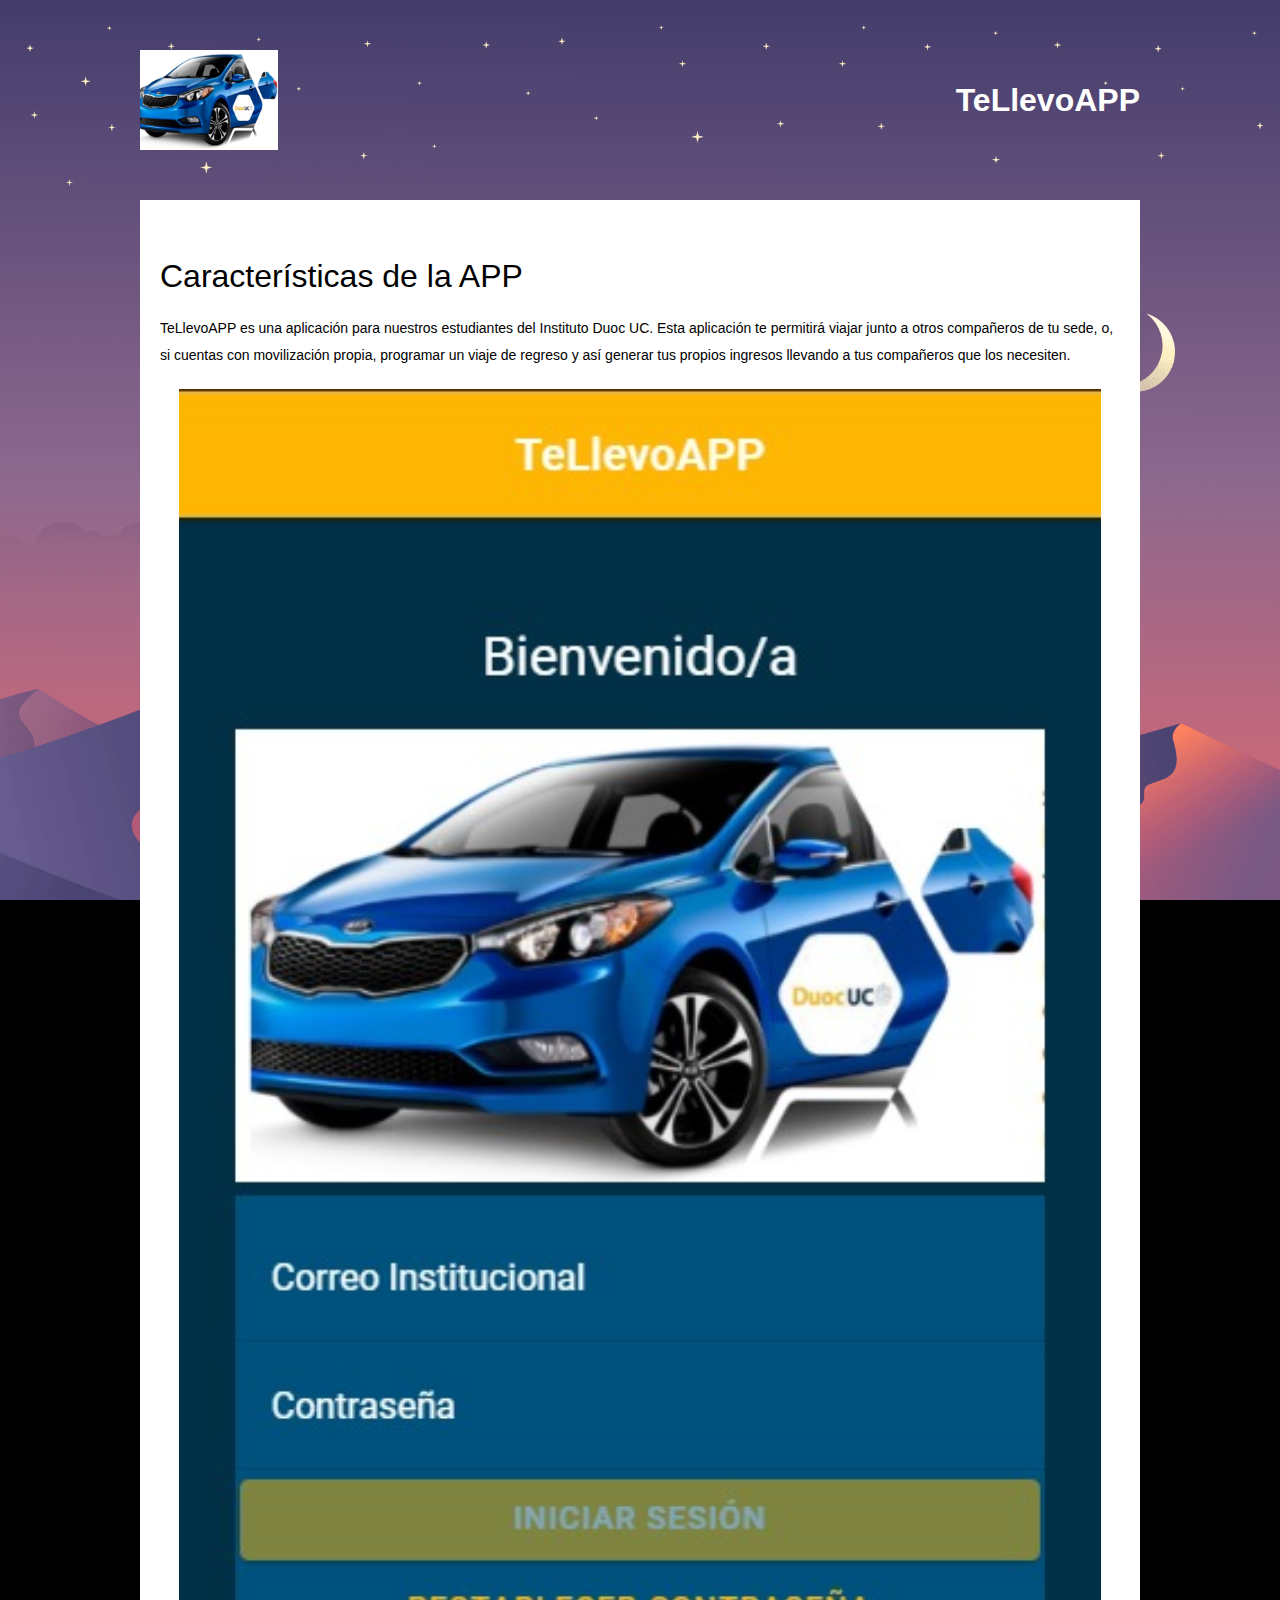
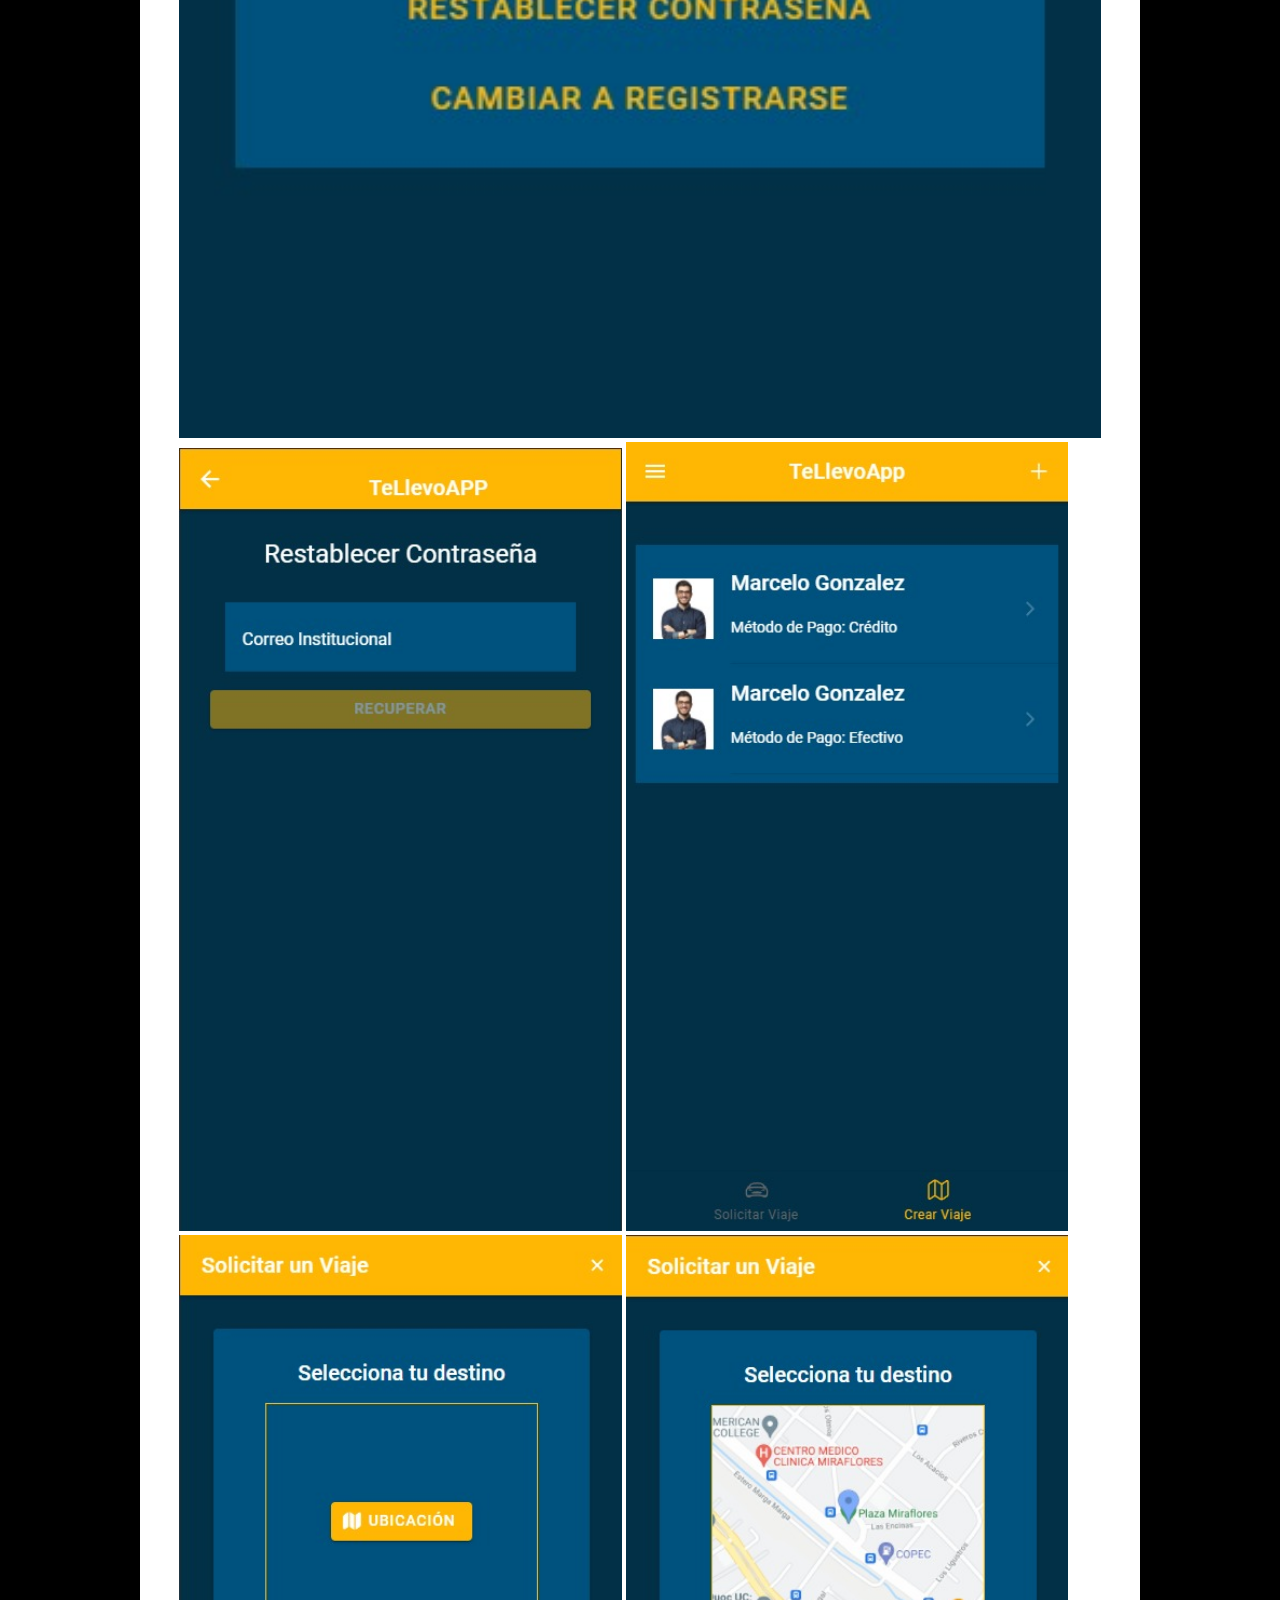
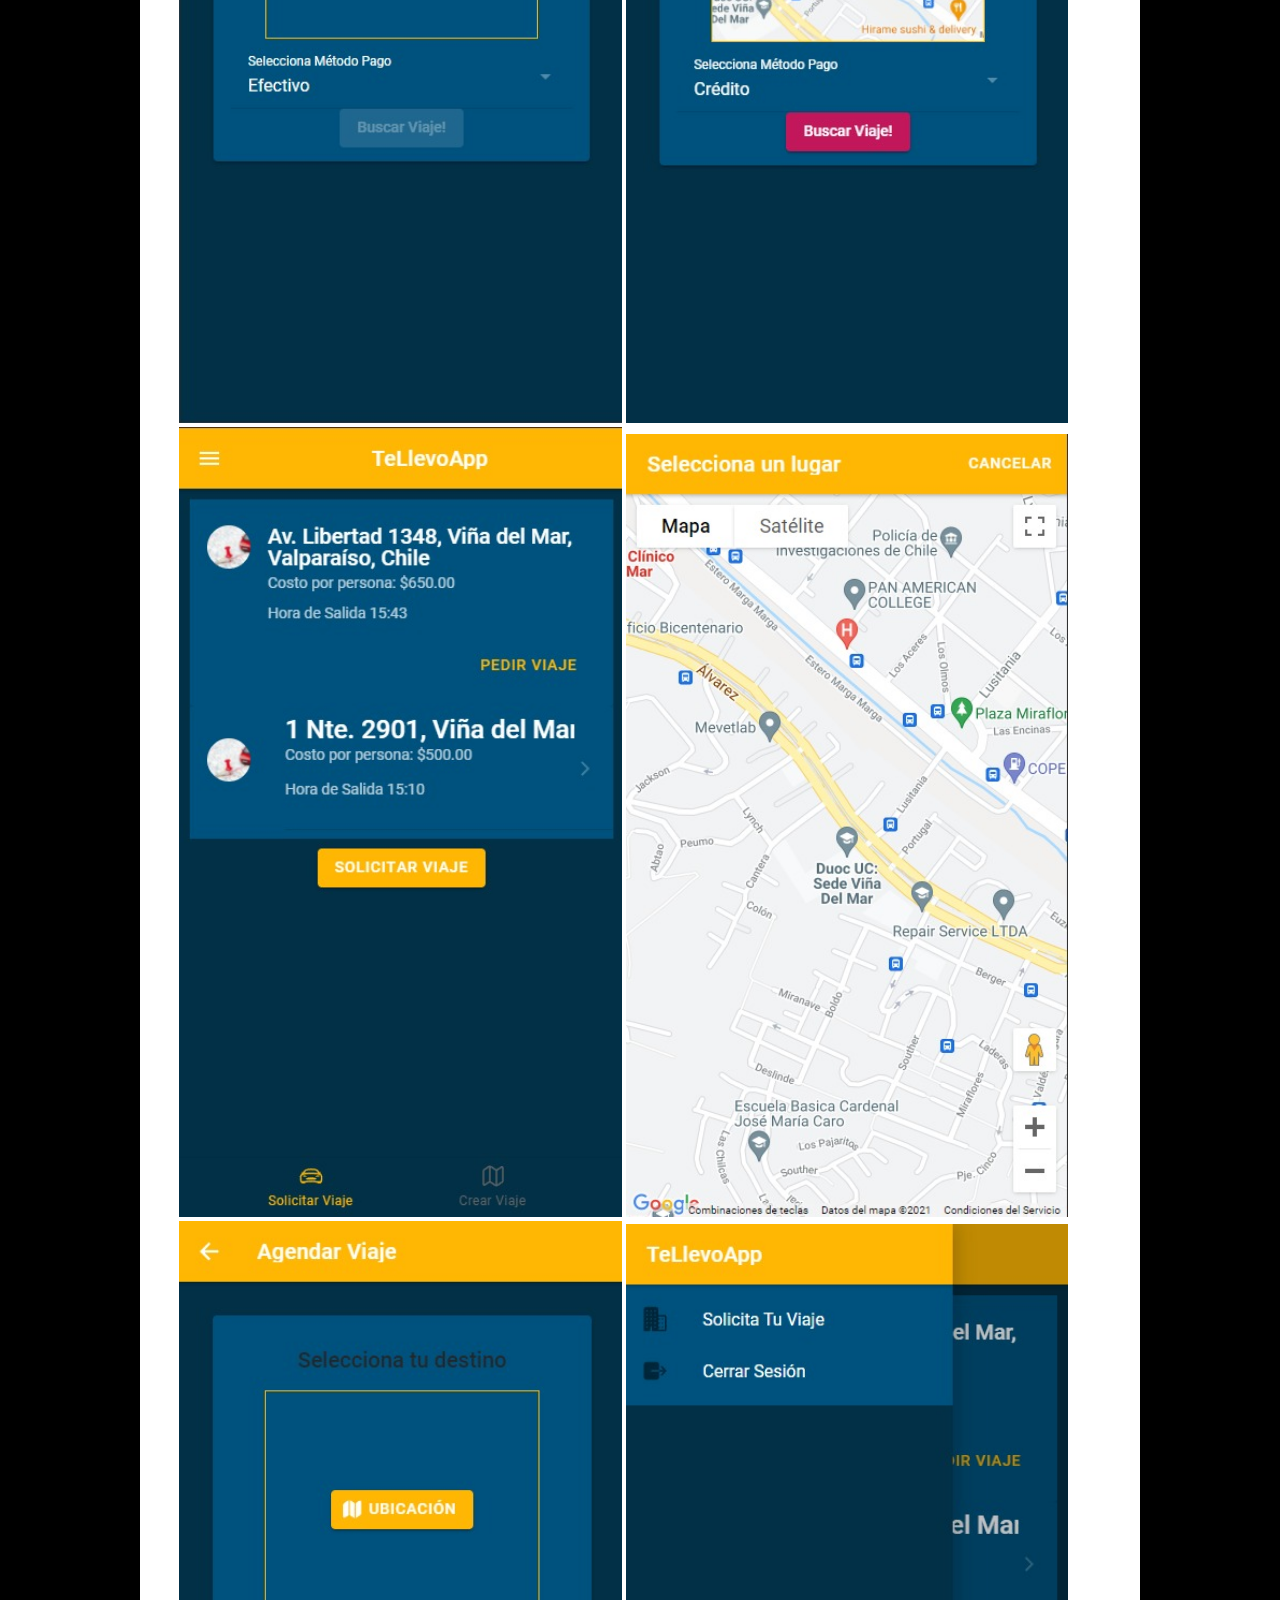
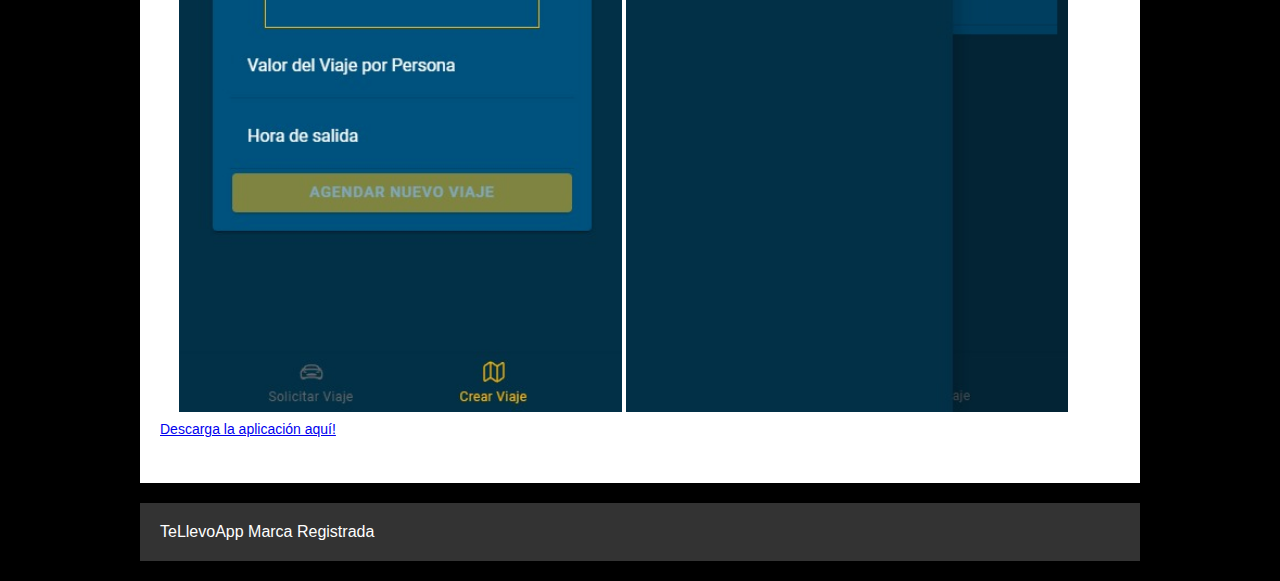
==== movil/index.html @ 670df097 "first commit" ====
<!DOCTYPE html>
<html lang="en">

<head>
    <meta charset="UTF-8">
    <meta http-equiv="X-UA-Compatible" content="IE=edge">
    <meta name="viewport" content="width=device-width, initial-scale=1.0">
    <title>TeLlevoAPP</title>
    <link rel="stylesheet" href="https://fonts.google.com/specimen/Open+Sans?query=open+sans">
    <link rel="stylesheet" href="estilos.css">
</head>

<body>
    <div class="contenedor">
        <header>
            <div class="logo">
                <img src="../image/logo.png" alt="">
            </div>
            <div>
                <h1 class="titulo">TeLlevoAPP</h1>
            </div>
        </header>
        <section class="main">
            <article>
                <div class="thumb">
                    <img src="" alt="">
                </div>
                <h2>Características de la APP</h2>
                <p>
                    TeLlevoAPP es una aplicación para nuestros estudiantes del Instituto Duoc UC.
                    Esta aplicación te permitirá viajar junto a otros compañeros de tu sede, o,
                    si cuentas con movilización propia, programar un viaje de regreso y así generar
                    tus propios ingresos llevando a tus compañeros que los necesiten.
                </p>
                <div class="container">
                    <img src="../image/login.jpeg" class="app">
                </div>
                <div class="container">
                    <img src="../image/contraseña.jpeg" class="dos-columnas">
                    <img src="../image/crearViaje.jpeg" class="dos-columnas">
                </div>
                <div class="container">
                    <img src="../image/crearViaje1.jpeg" class="dos-columnas">
                    <img src="../image/crearViaje1.5.jpeg" class="dos-columnas">
                </div>
                <div class="container">
                    <img src="../image/pedirViaje.jpeg" class="dos-columnas">
                    <img src="../image/mapa.jpeg" class="dos-columnas">
                </div>
                <div class="container">
                    <img src="../image/pedirViaje2.jpeg" class="dos-columnas">
                    <img src="../image/sideMenu.jpeg" class="dos-columnas">
                </div>
                <p>
                    <a href="https://drive.google.com/file/d/1WJXtzTjo5nEgqxiws5DpltZG6eDsYWBr/view?usp=sharing" class="link">Descarga la aplicación aquí!</a>
                </p>
            </article>
        </section>
        <footer>
            <div class="credito">
                <p>TeLlevoApp Marca Registrada</p>
            </div>
        </footer>
    </div>
</body>

</html>
---- movil/estilos.css ----
* {
    margin: 0;
    padding: 0;
    -webkit-box-sizing: border-box;
    -moz-box-sizing: border-box;
    box-sizing: border-box;
}

body {
    font-family: 'Open Sans', sans-serif;
    background: #000 url('../image/fondo.png');
    background-size: cover;
    background-attachment: fixed;
}

.logo {
    width: 100px;
    height: 100px;
    display: flex;
    position: static;
}

.titulo {
    color: #fff;
}

.contenedor {
    margin: auto;
    width: 90%;
    max-width: 1000px;
    display: flex;
    flex-direction: row;
    flex-wrap: wrap;
}

header {
    width: 100%;
    padding: 50px 0;
    display: flex;
    flex-direction: row;
    justify-content: space-between;
    align-items: center;
}

.main {
    background: #fff;
    padding: 20px;
    width: 100%;
}

.main article .thumb {
    margin-bottom: 20px;
}

.main article .thumb img {
    width: 100%;
    vertical-align: top;
}

.main article h2 {
    margin-bottom: 20px;
    font-weight: normal;
    font-size: 32px;
}

.main article p {
    margin-bottom: 20px;
    font-size: 14px;
    line-height: 27px;
}

footer {
    margin: 20px 0;
    background: rgba(255, 255, 255, .2);
    padding: 20px;
    width: 100%;
    color: #fff;
    display: flex;
    flex-direction: row;
    flex-wrap: wrap;
    justify-content: space-between;
}

div.container {
    width: 96%;
    max-width: 960px;
    margin: 0 auto;
}

.dos-columnas {
    width: 48%;
    display: inline-block;
}

.app {
    width: 100%;
    height: auto;
}

.link {
    font-family: 'Open Sans', sans-serif;
    text-align: center;
}

@media screen and (max-wdith: 800px) {
    .main {
        width: 100%;
    }

    aside { 
        width: 100%;
        flex-direction: row;
    }

    aside .ad {
        width: 40%;
    }
}
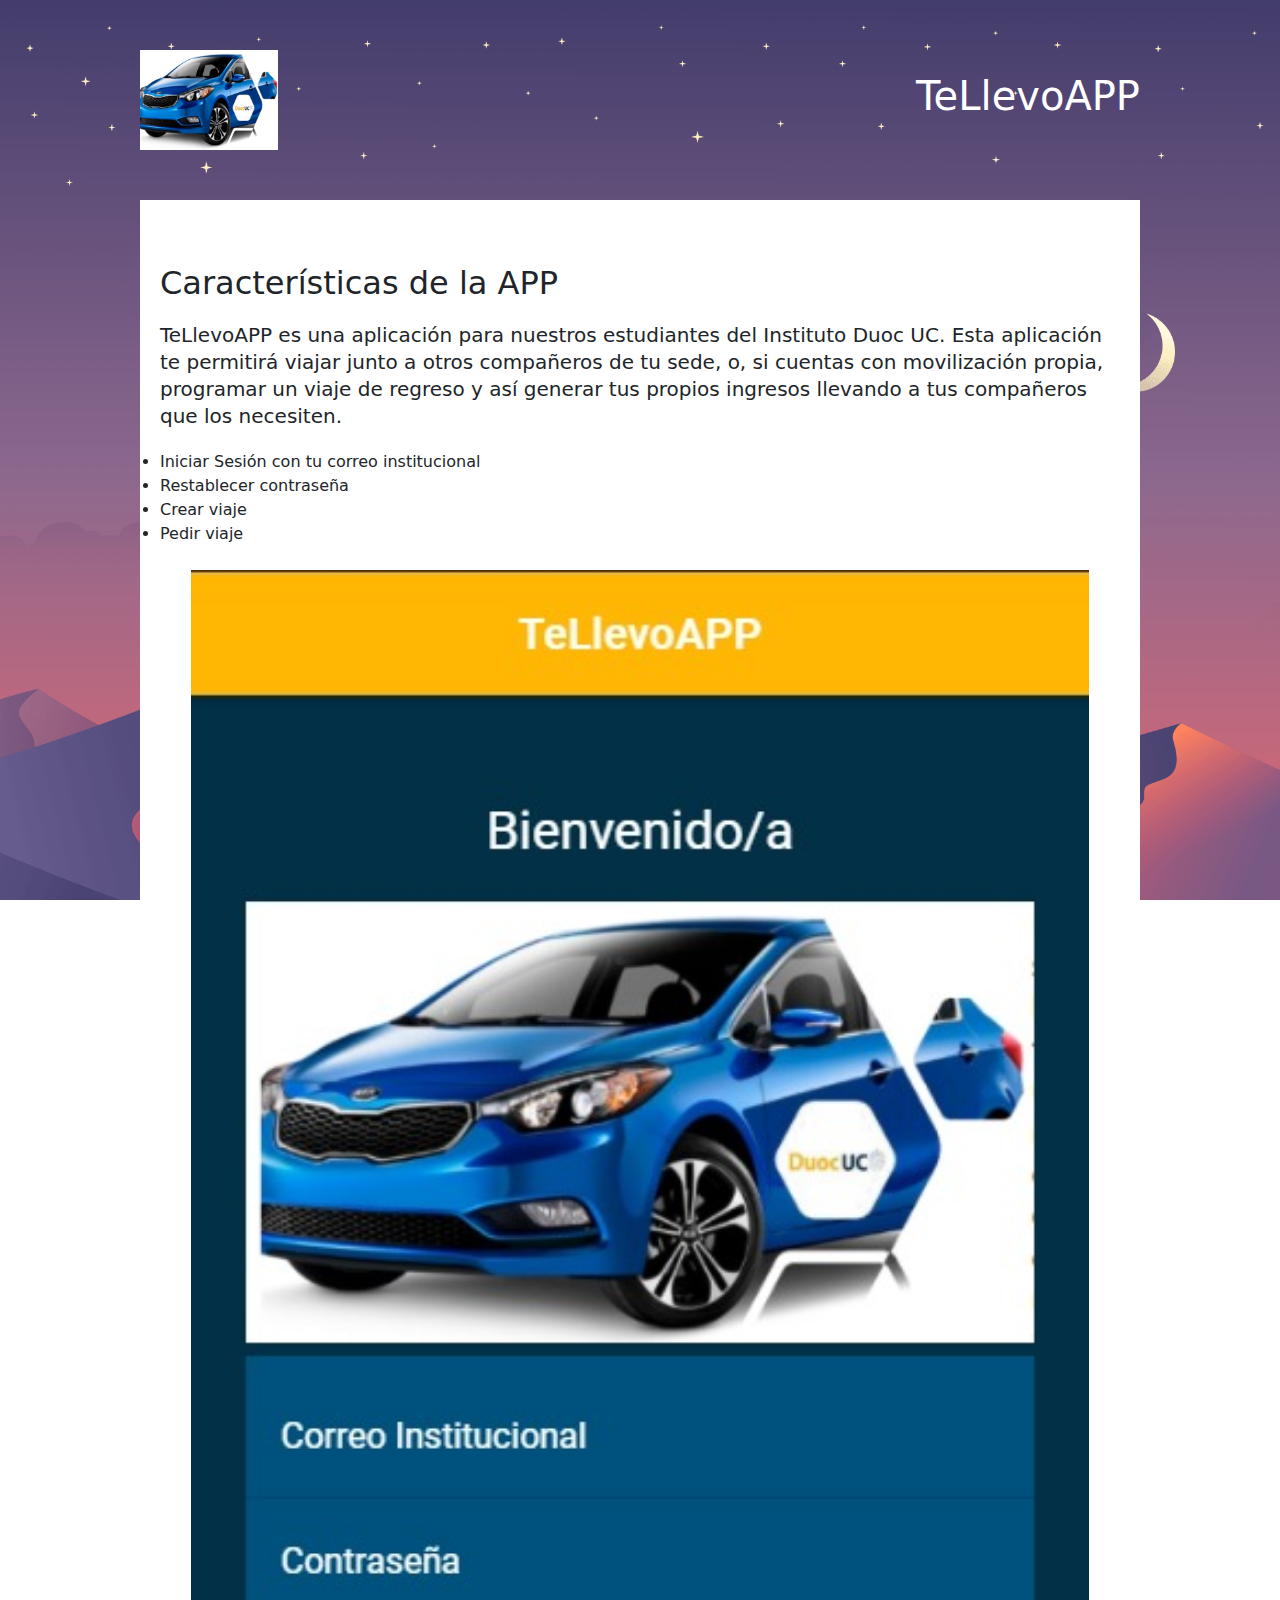
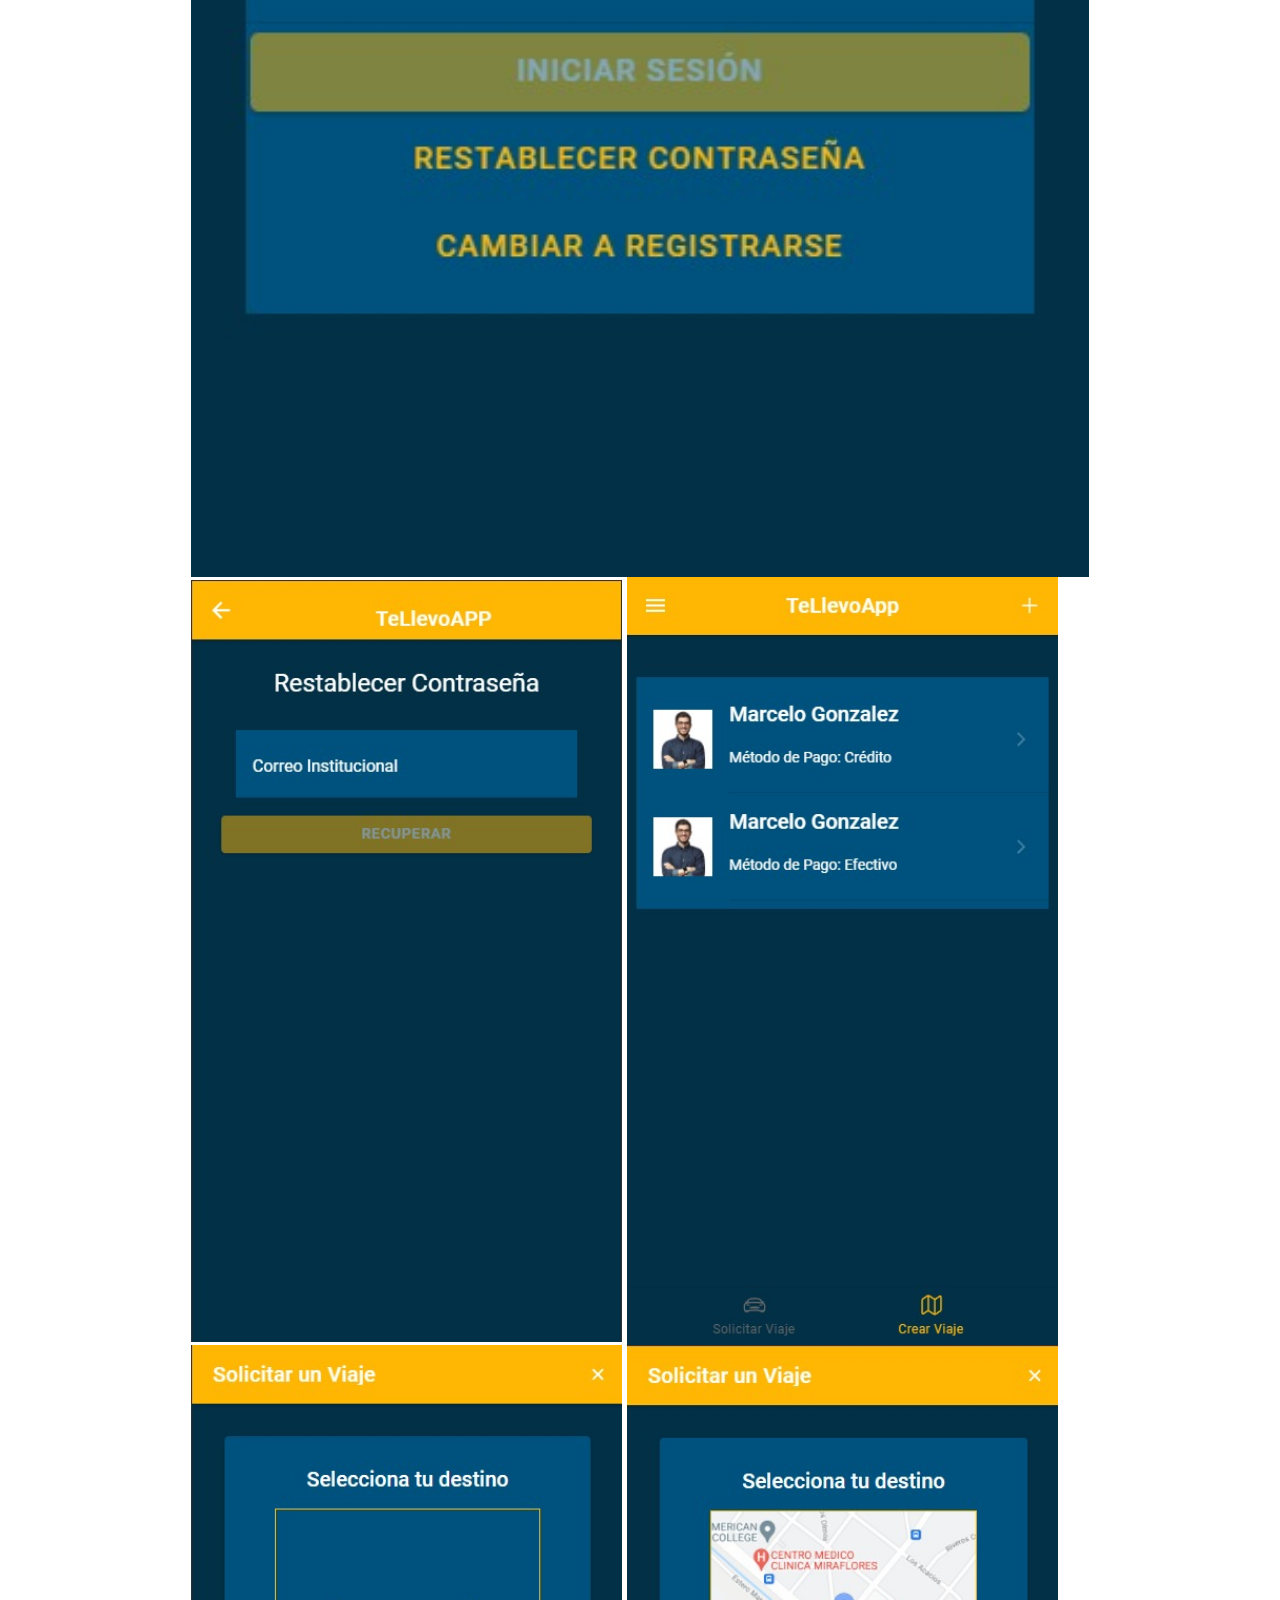
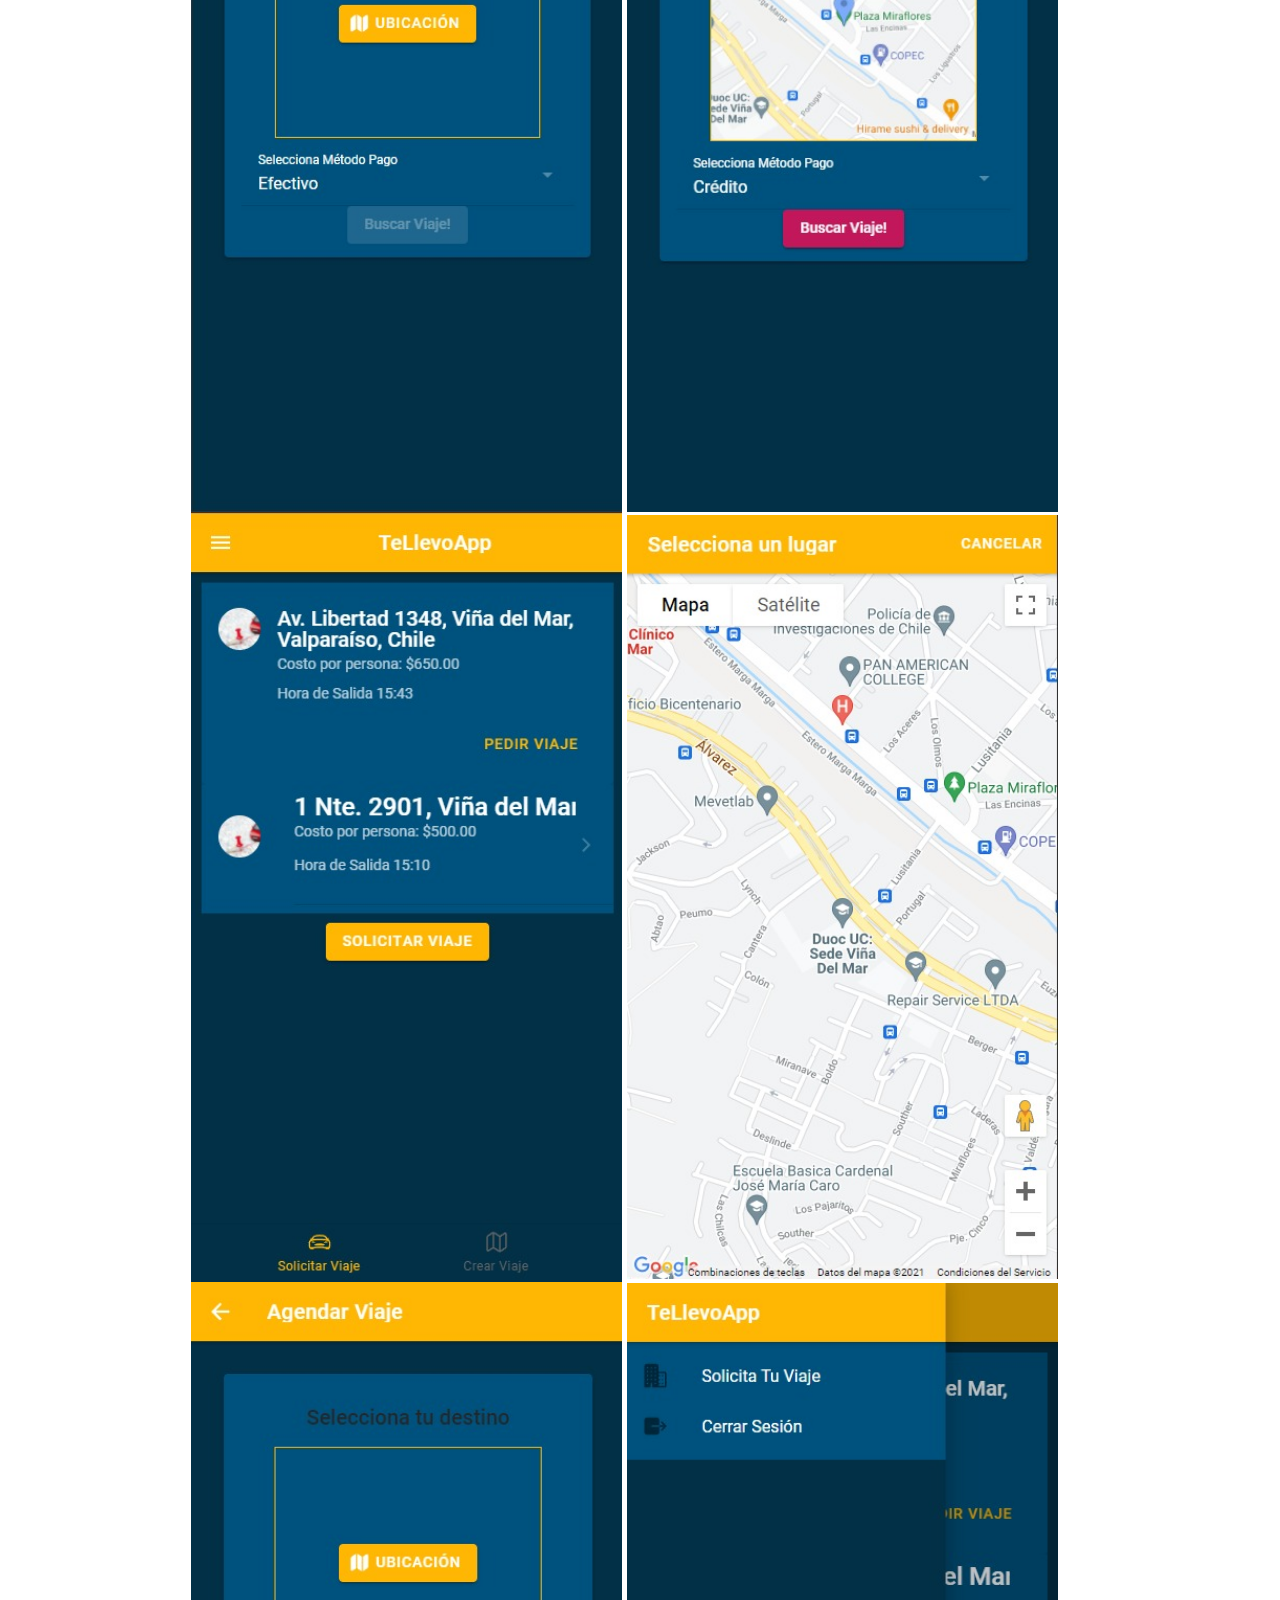
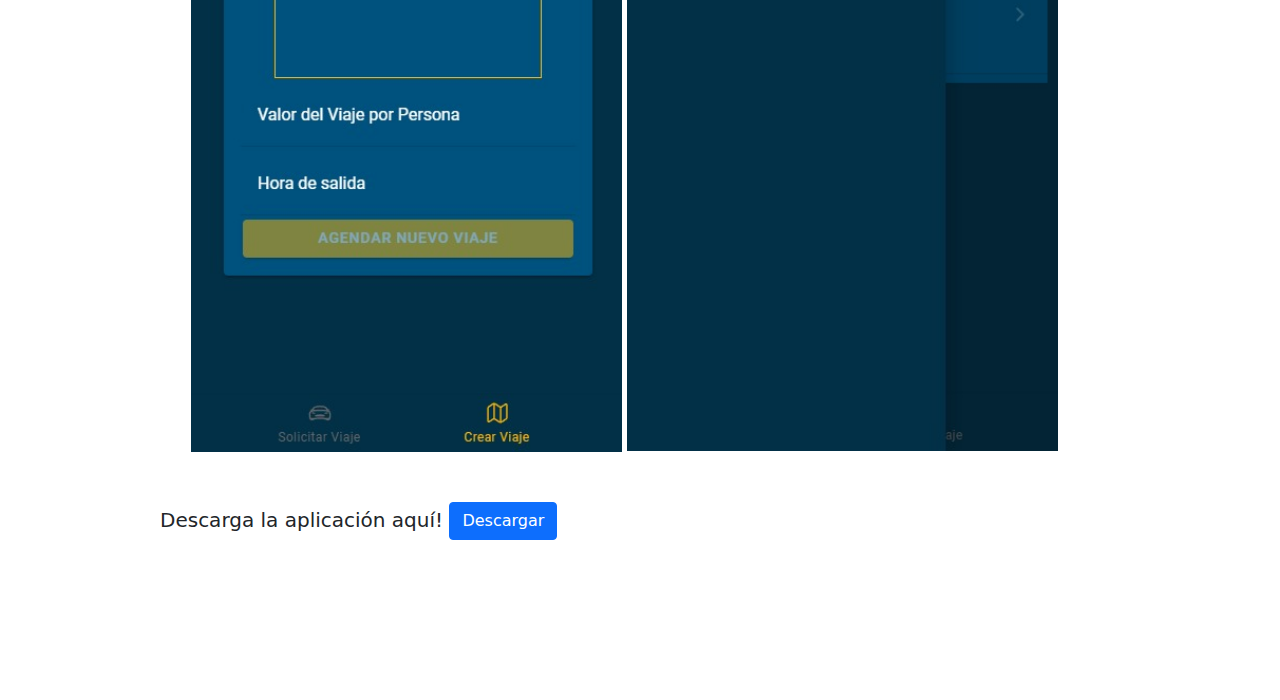
==== commit 661e8488: "Final" ====
--- a/movil/index.html
+++ b/movil/index.html
@@ -8,6 +8,7 @@
     <title>TeLlevoAPP</title>
     <link rel="stylesheet" href="https://fonts.google.com/specimen/Open+Sans?query=open+sans">
     <link rel="stylesheet" href="estilos.css">
+    <link rel="stylesheet" href="../bootstrap-5.1.3-dist/css/bootstrap.css">
 </head>
 
 <body>
@@ -32,6 +33,27 @@
                     si cuentas con movilización propia, programar un viaje de regreso y así generar
                     tus propios ingresos llevando a tus compañeros que los necesiten.
                 </p>
+                <li>
+                    <u style="text-decoration: none;">
+                        Iniciar Sesión con tu correo institucional
+                    </u>
+                </li>
+                <li>
+                    <u style="text-decoration: none;">
+                        Restablecer contraseña
+                    </u>
+                </li>
+                <li>
+                    <u style="text-decoration: none;">
+                        Crear viaje
+                    </u>
+                </li>
+                <li>
+                    <u style="text-decoration: none;">
+                        Pedir viaje
+                    </u>
+                </li>
+                <br>
                 <div class="container">
                     <img src="../image/login.jpeg" class="app">
                 </div>
@@ -51,8 +73,11 @@
                     <img src="../image/pedirViaje2.jpeg" class="dos-columnas">
                     <img src="../image/sideMenu.jpeg" class="dos-columnas">
                 </div>
-                <p>
-                    <a href="https://drive.google.com/file/d/1WJXtzTjo5nEgqxiws5DpltZG6eDsYWBr/view?usp=sharing" class="link">Descarga la aplicación aquí!</a>
+                <p class="descarga">
+                    Descarga la aplicación aquí!
+                    <a class="btn btn-primary"
+                        href="https://drive.google.com/file/d/1WJXtzTjo5nEgqxiws5DpltZG6eDsYWBr/view?usp=sharing"
+                        role="button">Descargar</a>
                 </p>
             </article>
         </section>
@@ -64,4 +89,6 @@
     </div>
 </body>
 
+<script src="../bootstrap-5.1.3-dist/js/bootstrap.js"></script>
+
 </html>--- a/movil/estilos.css
+++ b/movil/estilos.css
@@ -65,7 +65,7 @@
 
 .main article p {
     margin-bottom: 20px;
-    font-size: 14px;
+    font-size: 20px;
     line-height: 27px;
 }
 
@@ -102,6 +102,10 @@
     text-align: center;
 }
 
+p.descarga {
+    padding-top: 50px;
+}
+
 @media screen and (max-wdith: 800px) {
     .main {
         width: 100%;
